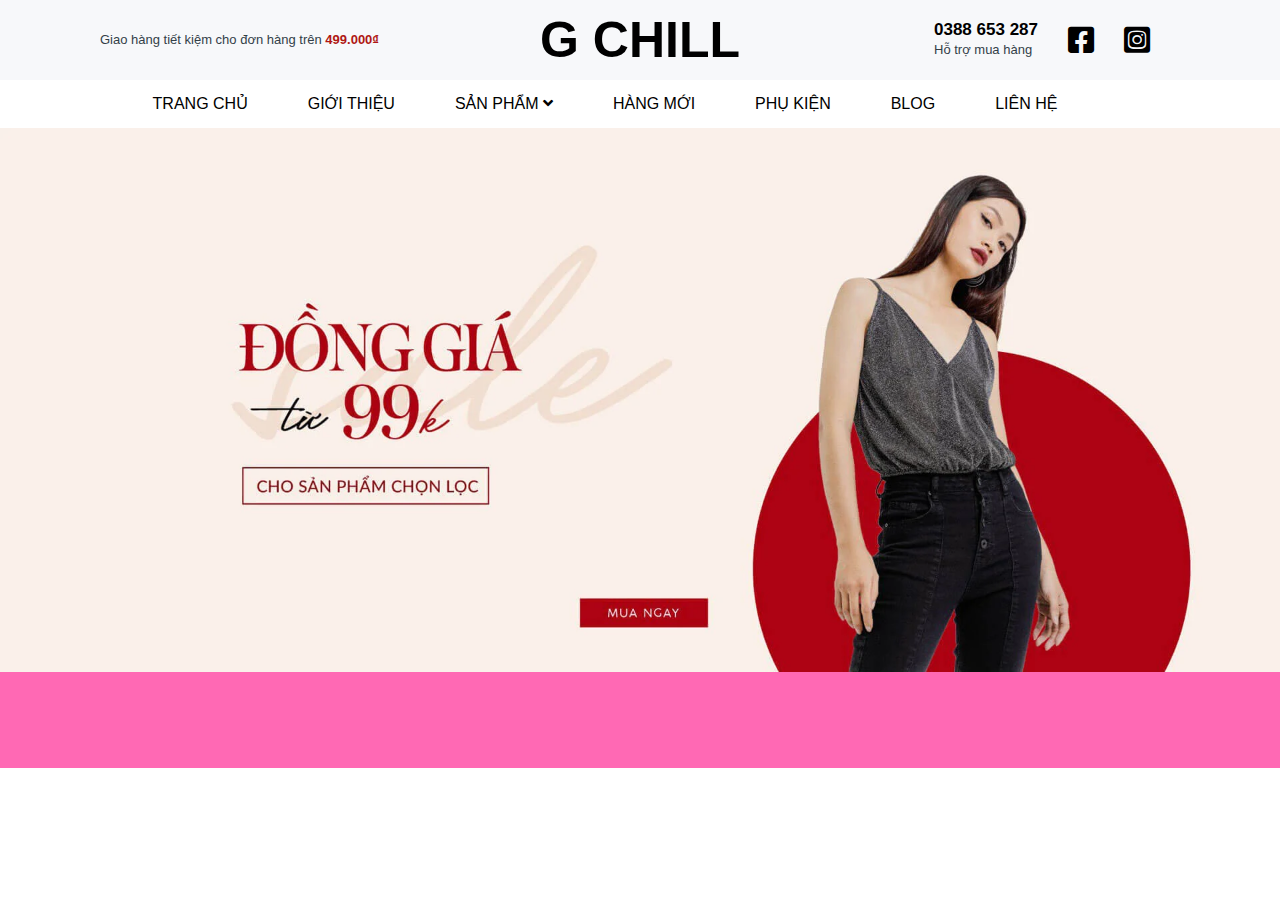
==== index.html @ 5bfe08ee "Menu" ====
<!DOCTYPE html>
<html lang="en">
<head>
    <meta charset="UTF-8">
    <meta http-equiv="X-UA-Compatible" content="IE=edge">
    <meta name="viewport" content="width=device-width, initial-scale=1.0">
    <title>Document</title>
    <link rel="stylesheet" href="./assets/css/grid.css">
    <link rel="stylesheet" href="./assets/css/base.css">
    <link rel="stylesheet" href="./assets/css/styles.css">
    <link href="./assets/fonts/fontawesome-free-5.15.3/css/all.min.css" rel="stylesheet">
</head>
<body>
    <div class="main ">
        <!-- Header top bar -->
        <div class="header-topbar">
            <div class="header-topbar__left">
                <a href="" class="header-topbar__left-link">
                    Giao hàng tiết kiệm cho đơn hàng trên <span class="header-topbar__left-highlight">499.000₫</span>
                </a>
            </div>

            <div class="header-topbar__center">
                <div class="header-logo">
                    <a href="" class="header-logo-link">
                        G CHILL
                    </a>
                </div>
            </div>

            <div class="header-topbar__right">
                <ul class="header-topbar__right-list">
                    <li class="header-topbar__right-item">
                        <a href="" class="header-topbar__right-link">
                            <div class="header-topbar-phone">
                                0388 653 287
                            </div>
                            <div class="header-topbar__right-phoneDesc">
                                Hỗ trợ mua hàng
                            </div>
                        </a>
                    </li>
                    <li class="header-topbar__right-item">
                        <a href="" class="header-topbar__right-link">
                            <i class="fab fa-facebook-square header-topbar__right-icon"></i>
                        </a>
                    </li>
                    <li class="header-topbar__right-item">
                        <a href="" class="header-topbar__right-link">
                            <i class="fab fa-instagram-square header-topbar__right-icon"></i>
                        </a>
                    </li>
                </ul>
            </div>
        </div>
        <div class="nav">
            <!-- Nav PC -->
            <nav class="nav__pc">
                <ul class="nav__list">
                    <li>
                        <a href="" class="nav__link">TRANG CHỦ</a>
                    </li>
                    <li>
                        <a href="" class="nav__link">GIỚI THIỆU</a>
                    </li>
                    <li class="nav-product--has-notify">
                        <a href="" class="nav__link nav__link-product">
                            SẢN PHẨM
                            <i class="fas fa-angle-down"></i>
                        </a>
                        <div class="nav__submenu row">
                                <div class="c-6 ">
                                    <ul class="nav__submenu-left row">
                                        <li class="nav__submenu-mainitem c-6">
                                            <header class="nav__submenu-mainitem-header">
                                                <a href="" class="nav__submenu-mainitem-link">XU HƯỚNG MỚI</a>
                                            </header>
                                            <ul class="nav__submenu-list">
                                                <li class="nav__submenu-item"><a href="" class="nav__submenu-link">Xu hướng mùa xuân</a></li>
                                                <li class="nav__submenu-item"><a href="" class="nav__submenu-link">Xu hướng mùa hè</a></li>
                                                <li class="nav__submenu-item"><a href="" class="nav__submenu-link">Xu hướng mùa đông</a></li>
                                                <li class="nav__submenu-item"><a href="" class="nav__submenu-link">Xu hướng mùa thu</a></li>
                                            </ul>
                                        </li>
                                        <li class="nav__submenu-mainitem c-6">
                                            <header class="nav__submenu-mainitem-header">
                                                <a href="" class="nav__submenu-mainitem-link">XU HƯỚNG MỚI</a>
                                            </header>
                                            <ul class="nav__submenu-list">
                                                <li class="nav__submenu-item"><a href="" class="nav__submenu-link">Xu hướng mùa xuân</a></li>
                                                <li class="nav__submenu-item"><a href="" class="nav__submenu-link">Xu hướng mùa hè</a></li>
                                                <li class="nav__submenu-item"><a href="" class="nav__submenu-link">Xu hướng mùa đông</a></li>
                                                <li class="nav__submenu-item"><a href="" class="nav__submenu-link">Xu hướng mùa thu</a></li>
                                            </ul>
                                        </li>
                                    </ul>
                                </div>
                                <div class="c-6">
                                    <div class="nav__submenu-right row">
                                        <div class="nav__submenu-img c-6">
                                            <a href="" class="nav__submenu-link">
                                                <img src="./assets/img/submenuImg1.jpg" alt="" class="nav__submenu-image">
                                            </a>
                                        </div>
                                        <div class="nav__submenu-img c-6">
                                            <a href="" class="nav__submenu-link">
                                                <img src="./assets/img/submenuImg2.jpg" alt="" class="nav__submenu-image">
                                            </a>
                                        </div>
                                    </div>
                                </div>
                        </div>
                    </li>
                    <li>
                        <a href="" class="nav__link">HÀNG MỚI</a>
                    </li>
                    <li>
                        <a href="" class="nav__link">PHỤ KIỆN</a>
                    </li>
                    <li>
                        <a href="" class="nav__link">BLOG</a>
                    </li>
                    <li>
                        <a href="" class="nav__link">LIÊN HỆ</a>
                    </li>
                </ul>
            </nav>

            <label for="nav-mobile-input" class="nav__bars-btn row">
                <div class="nav-mobile-bars c-1">
                    <i class="fas fa-bars nav-mobile-bars-icon"></i>
                </div>
                <div class="mobile-logo c-11">
                    <a href="" class="mobile-logo-link">G Chill</a>
                </div>
            </label>

            <input type="checkbox" name="" hidden class="nav__input" id="nav-mobile-input" >

            <label for="nav-mobile-input" class="nav__overlay"></label>

            <nav class="nav__mobile">
                <label for="nav-mobile-input" class="nav__mobile-close">
                    <i class="fas fa-times nav__mobile-close-icon"></i>
                </label>
                <ul class="nav__mobile-list">
                    <li class="nav__mobile-item">
                        <a href="" class="nav__mobile-link">Trang chủ</a>
                    </li>
                    <li class="nav__mobile-item">
                        <a href="" class="nav__mobile-link">Sản phẩm</a>
                    </li>
                    <li class="nav__mobile-item">
                        <a href="" class="nav__mobile-link">Blog</a>
                    </li>
                    <li class="nav__mobile-item">
                        <a href="" class="nav__mobile-link">Phụ kiện</a>
                    </li>
                    <li class="nav__mobile-item">
                        <a href="" class="nav__mobile-link">Liên hệ</a>
                    </li>
                </ul>
            </nav>
        </div>

        <div class="slider row">
            <div class="c-12">
                <img class="slider-img" src="./assets//img/slider1.webp" alt="">
            </div>
        </div>
    </div>
</body>
</html>
---- assets/css/grid.css ----
.grid {
    width: 100%;
    display: block;
    padding: 0;
}

.grid.wide {
    max-width: 1200px;
    margin: 0 auto;
}

.row {
    display: flex;
    flex-wrap: wrap;
    margin-left: -4px;
    margin-right: -4px;
}

.row.no-gutters {
    margin-left: 0;
    margin-right: 0;
}

.col {
    padding-left: 4px;
    padding-right: 4px;
}

.row.no-gutters .col {
    padding-left: 0;
    padding-right: 0;
}

.c-0 {
    display: none;
}

.c-1 {
    flex: 0 0 8.33333%;
    max-width: 8.33333%;
}

.c-2 {
    flex: 0 0 16.66667%;
    max-width: 16.66667%;
}

.c-3 {
    flex: 0 0 25%;
    max-width: 25%;
}

.c-4 {
    flex: 0 0 33.33333%;
    max-width: 33.33333%;
}

.c-5 {
    flex: 0 0 41.66667%;
    max-width: 41.66667%;
}

.c-6 {
    flex: 0 0 50%;
    max-width: 50%;
}

.c-7 {
    flex: 0 0 58.33333%;
    max-width: 58.33333%;
}

.c-8 {
    flex: 0 0 66.66667%;
    max-width: 66.66667%;
}

.c-9 {
    flex: 0 0 75%;
    max-width: 75%;
}

.c-10 {
    flex: 0 0 83.33333%;
    max-width: 83.33333%;
}

.c-11 {
    flex: 0 0 91.66667%;
    max-width: 91.66667%;
}

.c-12 {
    flex: 0 0 100%;
    max-width: 100%;
}

.c-o-1 {
    margin-left: 8.33333%;
}

.c-o-2 {
    margin-left: 16.66667%;
}

.c-o-3 {
    margin-left: 25%;
}

.c-o-4 {
    margin-left: 33.33333%;
}

.c-o-5 {
    margin-left: 41.66667%;
}

.c-o-6 {
    margin-left: 50%;
}

.c-o-7 {
    margin-left: 58.33333%;
}

.c-o-8 {
    margin-left: 66.66667%;
}

.c-o-9 {
    margin-left: 75%;
}

.c-o-10 {
    margin-left: 83.33333%;
}

.c-o-11 {
    margin-left: 91.66667%;
}

/* >= Tablet */
@media (min-width: 740px) {
    .row {
        margin-left: -8px;
        margin-right: -8px;
    }

    .col {
        padding-left: 8px;
        padding-right: 8px;
    }

    .m-0 {
        display: none;
    }

    .m-1,
    .m-2,
    .m-3,
    .m-4,
    .m-5,
    .m-6,
    .m-7,
    .m-8,
    .m-9,
    .m-10,
    .m-11,
    .m-12 {
        display: block;
    }

    .m-1 {
        flex: 0 0 8.33333%;
        max-width: 8.33333%;
    }

    .m-2 {
        flex: 0 0 16.66667%;
        max-width: 16.66667%;
    }

    .m-3 {
        flex: 0 0 25%;
        max-width: 25%;
    }

    .m-4 {
        flex: 0 0 33.33333%;
        max-width: 33.33333%;
    }

    .m-5 {
        flex: 0 0 41.66667%;
        max-width: 41.66667%;
    }

    .m-6 {
        flex: 0 0 50%;
        max-width: 50%;
    }

    .m-7 {
        flex: 0 0 58.33333%;
        max-width: 58.33333%;
    }

    .m-8 {
        flex: 0 0 66.66667%;
        max-width: 66.66667%;
    }

    .m-9 {
        flex: 0 0 75%;
        max-width: 75%;
    }

    .m-10 {
        flex: 0 0 83.33333%;
        max-width: 83.33333%;
    }

    .m-11 {
        flex: 0 0 91.66667%;
        max-width: 91.66667%;
    }

    .m-12 {
        flex: 0 0 100%;
        max-width: 100%;
    }

    .m-o-1 {
        margin-left: 8.33333%;
    }

    .m-o-2 {
        margin-left: 16.66667%;
    }

    .m-o-3 {
        margin-left: 25%;
    }

    .m-o-4 {
        margin-left: 33.33333%;
    }

    .m-o-5 {
        margin-left: 41.66667%;
    }

    .m-o-6 {
        margin-left: 50%;
    }

    .m-o-7 {
        margin-left: 58.33333%;
    }

    .m-o-8 {
        margin-left: 66.66667%;
    }

    .m-o-9 {
        margin-left: 75%;
    }

    .m-o-10 {
        margin-left: 83.33333%;
    }

    .m-o-11 {
        margin-left: 91.66667%;
    }
}

/* PC medium resolution > */
@media (min-width: 1113px) {
    .row {
        margin-left: -12px;
        margin-right: -12px;
    }

    .row.sm-gutter {
        margin-left: -5px;
        margin-right: -5px;
    }

    .col {
        padding-left: 12px;
        padding-right: 12px;
    }

    .row.sm-gutter .col {
        padding-left: 5px;
        padding-right: 5px;
    }

    .l-0 {
        display: none;
    }

    .l-1,
    .l-2,
    .l-2-4,
    .l-3,
    .l-4,
    .l-5,
    .l-6,
    .l-7,
    .l-8,
    .l-9,
    .l-10,
    .l-11,
    .l-12 {
        display: block;
    }

    .l-1 {
        flex: 0 0 8.33333%;
        max-width: 8.33333%;
    }

    .l-2 {
        flex: 0 0 16.66667%;
        max-width: 16.66667%;
    }

    .l-2-4 {
        flex: 0 0 20%;
        max-width: 20%;
    }

    .l-3 {
        flex: 0 0 25%;
        max-width: 25%;
    }

    .l-4 {
        flex: 0 0 33.33333%;
        max-width: 33.33333%;
    }

    .l-5 {
        flex: 0 0 41.66667%;
        max-width: 41.66667%;
    }

    .l-6 {
        flex: 0 0 50%;
        max-width: 50%;
    }

    .l-7 {
        flex: 0 0 58.33333%;
        max-width: 58.33333%;
    }

    .l-8 {
        flex: 0 0 66.66667%;
        max-width: 66.66667%;
    }

    .l-9 {
        flex: 0 0 75%;
        max-width: 75%;
    }

    .l-10 {
        flex: 0 0 83.33333%;
        max-width: 83.33333%;
    }

    .l-11 {
        flex: 0 0 91.66667%;
        max-width: 91.66667%;
    }

    .l-12 {
        flex: 0 0 100%;
        max-width: 100%;
    }

    .l-o-1 {
        margin-left: 8.33333%;
    }

    .l-o-2 {
        margin-left: 16.66667%;
    }

    .l-o-3 {
        margin-left: 25%;
    }

    .l-o-4 {
        margin-left: 33.33333%;
    }

    .l-o-5 {
        margin-left: 41.66667%;
    }

    .l-o-6 {
        margin-left: 50%;
    }

    .l-o-7 {
        margin-left: 58.33333%;
    }

    .l-o-8 {
        margin-left: 66.66667%;
    }

    .l-o-9 {
        margin-left: 75%;
    }

    .l-o-10 {
        margin-left: 83.33333%;
    }

    .l-o-11 {
        margin-left: 91.66667%;
    }
}

/* Tablet - PC low resolution */
@media (min-width: 740px) and (max-width: 1023px) {
    .wide {
        width: 644px;
    }
}

/* > PC low resolution */
@media (min-width: 1024px) and (max-width: 1239px) {
    .wide {
        width: 984px;
    }

    .wide .row {
        margin-left: -12px;
        margin-right: -12px;
    }

    .wide .row.sm-gutter {
        margin-left: -5px;
        margin-right: -5px;
    }

    .wide .col {
        padding-left: 12px;
        padding-right: 12px;
    }

    .wide .row.sm-gutter .col {
        padding-left: 5px;
        padding-right: 5px;
    }

    .wide .l-0 {
        display: none;
    }

    .wide .l-1,
    .wide .l-2,
    .wide .l-2-4,
    .wide .l-3,
    .wide .l-4,
    .wide .l-5,
    .wide .l-6,
    .wide .l-7,
    .wide .l-8,
    .wide .l-9,
    .wide .l-10,
    .wide .l-11,
    .wide .l-12 {
        display: block;
    }

    .wide .l-1 {
        flex: 0 0 8.33333%;
        max-width: 8.33333%;
    }

    .wide .l-2 {
        flex: 0 0 16.66667%;
        max-width: 16.66667%;
    }

    .wide .l-2-4 {
        flex: 0 0 20%;
        max-width: 20%;
    }

    .wide .l-3 {
        flex: 0 0 25%;
        max-width: 25%;
    }

    .wide .l-4 {
        flex: 0 0 33.33333%;
        max-width: 33.33333%;
    }

    .wide .l-5 {
        flex: 0 0 41.66667%;
        max-width: 41.66667%;
    }

    .wide .l-6 {
        flex: 0 0 50%;
        max-width: 50%;
    }

    .wide .l-7 {
        flex: 0 0 58.33333%;
        max-width: 58.33333%;
    }

    .wide .l-8 {
        flex: 0 0 66.66667%;
        max-width: 66.66667%;
    }

    .wide .l-9 {
        flex: 0 0 75%;
        max-width: 75%;
    }

    .wide .l-10 {
        flex: 0 0 83.33333%;
        max-width: 83.33333%;
    }

    .wide .l-11 {
        flex: 0 0 91.66667%;
        max-width: 91.66667%;
    }

    .wide .l-12 {
        flex: 0 0 100%;
        max-width: 100%;
    }

    .wide .l-o-1 {
        margin-left: 8.33333%;
    }

    .wide .l-o-2 {
        margin-left: 16.66667%;
    }

    .wide .l-o-3 {
        margin-left: 25%;
    }

    .wide .l-o-4 {
        margin-left: 33.33333%;
    }

    .wide .l-o-5 {
        margin-left: 41.66667%;
    }

    .wide .l-o-6 {
        margin-left: 50%;
    }

    .wide .l-o-7 {
        margin-left: 58.33333%;
    }

    .wide .l-o-8 {
        margin-left: 66.66667%;
    }

    .wide .l-o-9 {
        margin-left: 75%;
    }

    .wide .l-o-10 {
        margin-left: 83.33333%;
    }

    .wide .l-o-11 {
        margin-left: 91.66667%;
    }
}
---- assets/css/base.css ----
:root{
    --primary-color:rgb(238, 77, 45);
    --white-color:#fff;
    --black-color: #000;
    --text-color: #333;
    --red-dark-color: #af1713;
    --dark-light-color:#333f48;
}

*{
    box-sizing: inherit;
}

html{
    /* HACK */
    font-family: 'Roboto', sans-serif;
    box-sizing: border-box;
}
---- assets/css/styles.css ----
* {
    box-sizing: border-box;
}

body {
    margin: 0;
    background-color: #fff;
}

.main {
    min-height: 100vh;
    max-width: 100%;
    margin: auto;
    padding-bottom: 20px;
}

/* Topbar start*/
.header-topbar{
    display: flex;
    height: 80px;
    background-color: #f7f8fa;
    justify-content: space-between;
    padding: 0 100px;
    align-items: center;
}

.header-topbar__left{
    flex: 1;
}

.header-topbar__left-link{
    text-decoration: none;
    color:var(--dark-light-color);
    font-size: 13px;
    line-height: 40px;
}

.header-topbar__left-link:hover{
    color:  var(--red-dark-color);
}

.header-topbar__left-highlight{
    color: var(--red-dark-color);
    font-weight: 600;
}

.header-topbar__center{
    flex: 1;
    display: flex;
    justify-content: center;
}

.header-logo-link{
    display: block;
    text-decoration: none;
    color:var(--black-color);
    line-height: 50px;
    font-size: 50px;
    font-weight: 700;
}

.header-topbar__right{
    flex: 1;
    display: flex;
    justify-content: flex-end;
}

.header-topbar__right-list{
    display: flex;
    align-items: center;
}

.header-topbar__right-item{
    list-style: none;
    margin-right: 30px;
}

.header-topbar__right-link{
    text-decoration: none;
    color:var(--black-color);
    line-height: 20px;
}

.header-topbar__right-link:hover .header-topbar-phone{
    color: var(--red-dark-color);
}

.header-topbar-phone{
    font-size: 17px;
    font-weight: 600;
}

.header-topbar__right-phoneDesc{
    font-size: 13px;
    color:var(--dark-light-color);
}

.header-topbar__right-icon{
    line-height: 50px;
    font-size: 30px;
}

/* Topbar end*/

/* Navigation start*/
.nav {
    display: flex;
    align-items: center;
    height: 48px;
    background-color:var(--white-color);
    justify-content: center;
    position: relative;
    width: 100%;
}

.nav__list {
    display: flex;
    list-style: none;
    padding: 0;
    margin-left: -70px;
}

.nav__link {
    text-decoration: none;
    color:var(--black-color);
    font-weight: 500;
    padding: 16px 30px;
    width: 100%;
}

.nav__link:hover{
    color: var(--white-color);
    background-color: #af1713;
}

.nav-arrow-down{
    font-size: 14px;
}

/* Mobile nav */
.nav__bars-btn{
    width: 100%;
    height: 28px;
    color:var(--black-color);
    display: none;
}

.nav-mobile-bars{
    padding-left: 20px;
    padding-top: 2px;
}

.nav-mobile-bars-icon{
    font-size: 25px;
    line-height: 20px;
}

.mobile-logo{
    padding-left: 33.333%;
}

.mobile-logo-link{
    text-decoration: none;
    color: var(--black-color);
    font-size: 28px;
    line-height: 28px;
    font-weight: 600;
}

.mobile-logo-link:hover{
    color:var(--red-dark-color);
}

.nav__overlay{
    position: fixed;
    top: 0;
    right: 0;
    bottom: 0;
    left: 0;
    background-color: rgba(0, 0, 0, 0.3);
    display: none;
    animation: fadeIn linear 0.3s;
}

.nav__mobile{
    position: fixed;
    top: 0;
    left: 0;
    bottom: 0;
    width: 320px;
    max-width: 100%;
    background-color:var(--white-color);
    transform: translateX(-100%);
    opacity: 0;
    transition: transform linear 0.2s;
}

.nav__mobile-list{
    margin-top: 50px;
    padding: 0;
}

.nav__mobile-list li{
    list-style: none;
}

.nav__mobile-item{
    border-bottom: 1px solid rgba(92, 92, 92, 0.1);
    width: 100%;
}

.nav__mobile-link{
    text-decoration: none;
    color:#333;
    display: block;
    padding: 12px 20px;
    font-size: 16px;
}

.nav__mobile-link:hover{
    color:var(--red-dark-color);
    background-color: #eee;
}

.nav__mobile-close{
    position: absolute;
    top: 1rem;
    right:1rem;
}

.nav__mobile-close-icon{
    width: 24px;
    height: 24px;
    color:#666;
    font-size: 30px;
}

.nav__input:checked ~ .nav__overlay{
    display: block;
}

.nav__input:checked ~ .nav__mobile{
    transform: translateX(0%);
    opacity: 1;
}

.nav-product--has-notify:hover .nav__submenu{
    display: flex;
}

/* Sub menu */
.nav__submenu{
    position: absolute;
    top: 100%;
    right: 10%;
    width: 60%;
    background-color:var(--white-color);;
    border: solid 1px #D3D3D3;
    box-shadow: 0px 0px 10px rgba(0, 0, 0, 0.3);
    padding: 20px;
    display: none;
    transform-origin: 50% top;
    animation: SubMenuGrowth ease-in 0.2s;
    will-change: opacity, transform;
}

.nav__submenu::before{
    content: "";
    border-width: 20px 26px;
    border-style:solid;
    border-color: transparent transparent var(--white-color) transparent;
    position: absolute;
    right: 560px;
    top: -30px;
}


.nav__submenu-left{
    padding: 0 20px;
}

.nav__submenu-list{
    padding: 0;
}

.nav__submenu-mainitem-header{
    margin-top: 5px;
}

.nav__submenu-mainitem-link{
    text-decoration: none;
    color: var(--black-color);
    font-weight: 500;
    font-size: 16px;
    line-height: 35px;
}

.nav__submenu-mainitem-link:hover{
    color: var(--red-dark-color);
}

.nav__submenu-link{
    text-decoration: none;
    color: #333f48;
    font-size: 14px;
    line-height: 30px;
}

.nav__submenu-link:hover{
    color: var(--red-dark-color);
}

.nav__submenu-right{
    height: 200px;
}

.nav__submenu-image{
    max-height: 200px;
}

.nav__submenu-mainitem{
    list-style: none;
}

.nav__submenu-item{
    list-style: none;
}

/* Navigation end*/


.slider{
    background-color: hotpink;
    height: 900px;
}


 @media screen and (max-width: 1023px){
    .nav__bars-btn{
        display: flex;
        justify-content: center;
        justify-items: center;
    }

    .nav__pc{
        display: none;
    }

    .header-topbar{
        display: none;
    }
} 


/* Slider */
.slider{
    width: 100%;
    margin-left: 0;
    margin-right: 0;
    max-height: 640px;
}

.slider-img{
    width: 100%;
}

@keyframes fadeIn{
    from{
        opacity: 0;
    }

    to{
        opacity: 1;
    }
}

@keyframes SubMenuGrowth{
    from{
        opacity: 0;
        transform: scale(0);
    }
    to{
        opacity: 1;
        transform: scale(1);
    }
}
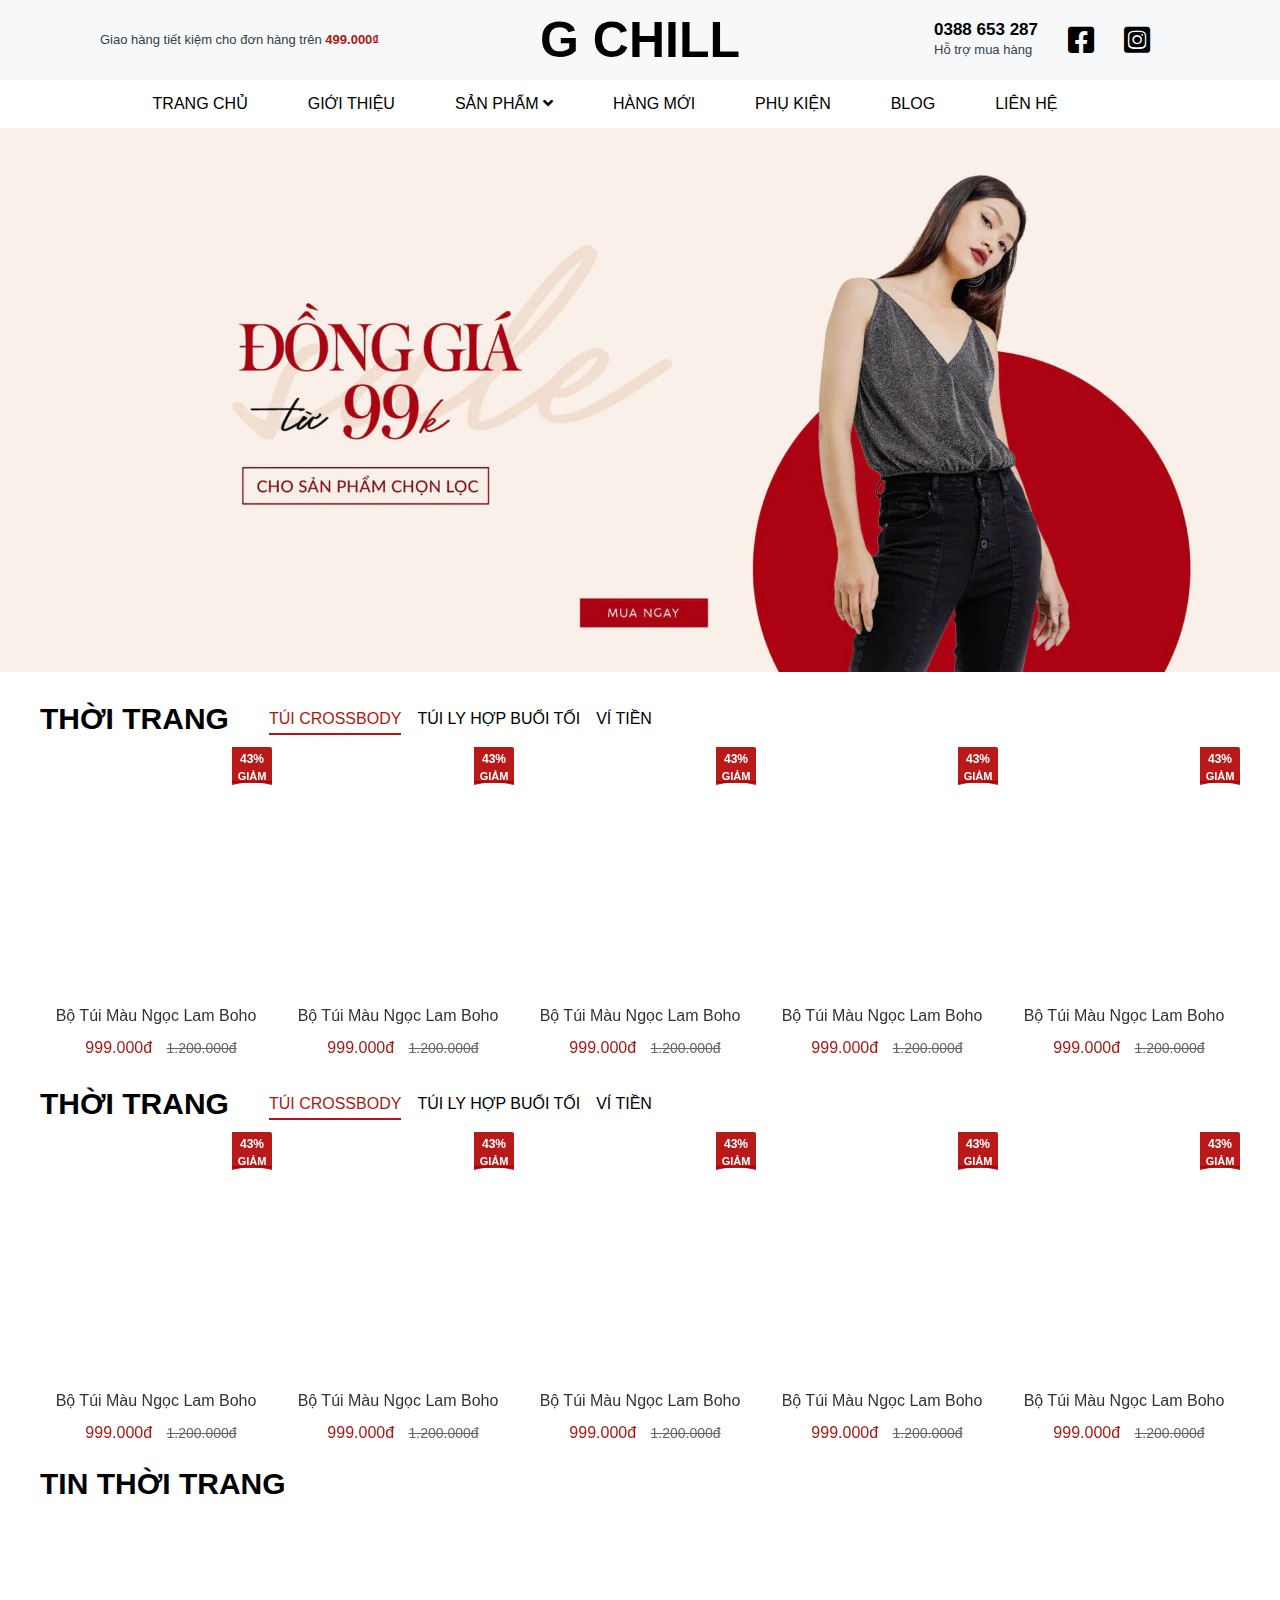
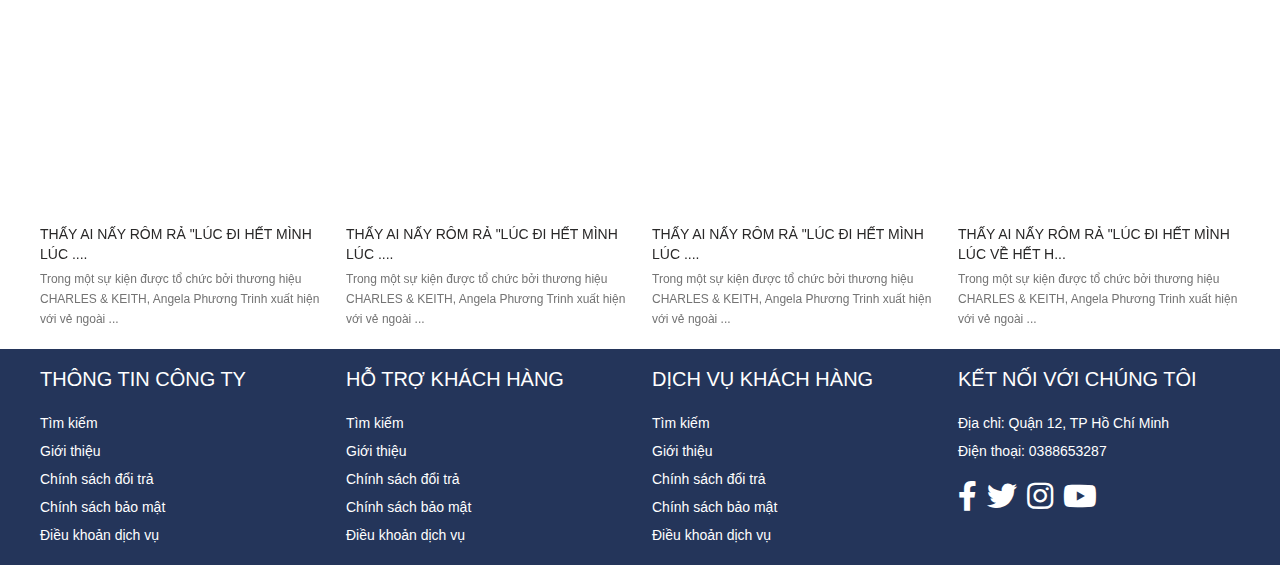
==== commit 143a671d: "home page" ====
--- a/index.html
+++ b/index.html
@@ -4,10 +4,11 @@
     <meta charset="UTF-8">
     <meta http-equiv="X-UA-Compatible" content="IE=edge">
     <meta name="viewport" content="width=device-width, initial-scale=1.0">
-    <title>Document</title>
+    <title>G chill</title>
     <link rel="stylesheet" href="./assets/css/grid.css">
     <link rel="stylesheet" href="./assets/css/base.css">
     <link rel="stylesheet" href="./assets/css/styles.css">
+    <link rel="stylesheet" href="./assets/css/responsive.css">
     <link href="./assets/fonts/fontawesome-free-5.15.3/css/all.min.css" rel="stylesheet">
 </head>
 <body>
@@ -165,9 +166,408 @@
 
         <div class="slider row">
             <div class="c-12">
-                <img class="slider-img" src="./assets//img/slider1.webp" alt="">
+                <img class="slider-img" src="./assets/img/slider1.webp" alt="">
             </div>
         </div>
+
+        <div class="app__container">
+            <div class="grid wide">
+                <div class="row app__content">
+                    <div class="col l-12 m-12 c-12">
+                        <div class="product-section">
+                            <h3 class="product-section-label">
+                                <a href="" class="product-section__link">Thời trang</a>
+                            </h3>
+                            <ul class="product-section__list hide-on-mobile-tablet">
+                                <li class="product-section-item ">
+                                    <a href="" class="product-section-item__link product-section-item__link-active">Túi crossbody</a>
+                                </li>
+                                <li class="product-section-item">
+                                    <a href="" class="product-section-item__link">Túi ly hợp buổi tối</a>
+                                </li>
+                                <li class="product-section-item">
+                                    <a href="" class="product-section-item__link">Ví tiền</a>
+                                </li>
+                            </ul>
+                        </div>
+
+                        <div class="product">
+                            <div class="row sm-gutter product-item-wrapper">
+                                <!-- Product item -->
+                                <div class="col l-2-4 m-4 c-6 ">
+                                    <a href="" class="product-item">
+                                        <div class="product-item__img" style="background-image: url(https://product.hstatic.net/200000265511/product/upload_85b97a8a1de949248e791dfe2b5185bc_large.jpg);">
+                                        </div>
+                                        <h4 class="product-item__name">
+                                            Bộ Túi Màu Ngọc Lam Boho
+                                        </h4>
+                                        <div class="product-item__price">
+                                            <span class="product-item__price-current">999.000đ</span>
+                                            <span class="product-item__price-old">1.200.000đ</span>
+                                        </div>
+                                        <div class="product-item__sale-off">
+                                            <span class="product-item__sale-off-percent">43%</span>
+                                            <span class="product-item__sale-off-lable">GIẢM</span>
+                                        </div>
+                                    </a>
+                                </div>
+                                <div class="col l-2-4 m-4 c-6 ">
+                                    <a href="" class="product-item">
+                                        <div class="product-item__img" style="background-image: url(https://product.hstatic.net/200000265511/product/upload_85b97a8a1de949248e791dfe2b5185bc_large.jpg);">
+                                        </div>
+                                        <h4 class="product-item__name">
+                                            Bộ Túi Màu Ngọc Lam Boho
+                                        </h4>
+                                        <div class="product-item__price">
+                                            <span class="product-item__price-current">999.000đ</span>
+                                            <span class="product-item__price-old">1.200.000đ</span>
+                                        </div>
+                                        <div class="product-item__sale-off">
+                                            <span class="product-item__sale-off-percent">43%</span>
+                                            <span class="product-item__sale-off-lable">GIẢM</span>
+                                        </div>
+                                    </a>
+                                </div>
+                                <div class="col l-2-4 m-4 c-6 ">
+                                    <a href="" class="product-item">
+                                        <div class="product-item__img" style="background-image: url(https://product.hstatic.net/200000265511/product/upload_85b97a8a1de949248e791dfe2b5185bc_large.jpg);">
+                                        </div>
+                                        <h4 class="product-item__name">
+                                            Bộ Túi Màu Ngọc Lam Boho
+                                        </h4>
+                                        <div class="product-item__price">
+                                            <span class="product-item__price-current">999.000đ</span>
+                                            <span class="product-item__price-old">1.200.000đ</span>
+                                        </div>
+                                        <div class="product-item__sale-off">
+                                            <span class="product-item__sale-off-percent">43%</span>
+                                            <span class="product-item__sale-off-lable">GIẢM</span>
+                                        </div>
+                                    </a>
+                                </div>
+                                <div class="col l-2-4 m-4 c-6 ">
+                                    <a href="" class="product-item">
+                                        <div class="product-item__img" style="background-image: url(https://product.hstatic.net/200000265511/product/upload_85b97a8a1de949248e791dfe2b5185bc_large.jpg);">
+                                        </div>
+                                        <h4 class="product-item__name">
+                                            Bộ Túi Màu Ngọc Lam Boho
+                                        </h4>
+                                        <div class="product-item__price">
+                                            <span class="product-item__price-current">999.000đ</span>
+                                            <span class="product-item__price-old">1.200.000đ</span>
+                                        </div>
+                                        <div class="product-item__sale-off">
+                                            <span class="product-item__sale-off-percent">43%</span>
+                                            <span class="product-item__sale-off-lable">GIẢM</span>
+                                        </div>
+                                    </a>
+                                </div>
+                                <div class="col l-2-4 m-4 c-6 ">
+                                    <a href="" class="product-item">
+                                        <div class="product-item__img" style="background-image: url(https://product.hstatic.net/200000265511/product/upload_85b97a8a1de949248e791dfe2b5185bc_large.jpg);">
+                                        </div>
+                                        <h4 class="product-item__name">
+                                            Bộ Túi Màu Ngọc Lam Boho
+                                        </h4>
+                                        <div class="product-item__price">
+                                            <span class="product-item__price-current">999.000đ</span>
+                                            <span class="product-item__price-old">1.200.000đ</span>
+                                        </div>
+                                        <div class="product-item__sale-off">
+                                            <span class="product-item__sale-off-percent">43%</span>
+                                            <span class="product-item__sale-off-lable">GIẢM</span>
+                                        </div>
+                                    </a>
+                                </div>
+                          </div>      
+                    </div>
+                </div>
+                </div>
+            </div>
+
+            <!-- <div class="grid">
+                <div class="row product-collection">
+    
+                </div>
+            </div> -->
+
+            <div class="grid wide">
+                <div class="row app__content">
+                    <div class="col l-12 m-12 c-12">
+                        <div class="product-section">
+                            <h3 class="product-section-label">
+                                <a href="" class="product-section__link">Thời trang</a>
+                            </h3>
+                            <ul class="product-section__list hide-on-mobile-tablet">
+                                <li class="product-section-item ">
+                                    <a href="" class="product-section-item__link product-section-item__link-active">Túi crossbody</a>
+                                </li>
+                                <li class="product-section-item">
+                                    <a href="" class="product-section-item__link">Túi ly hợp buổi tối</a>
+                                </li>
+                                <li class="product-section-item">
+                                    <a href="" class="product-section-item__link">Ví tiền</a>
+                                </li>
+                            </ul>
+                        </div>
+
+                        <div class="product">
+                            <div class="row sm-gutter product-item-wrapper">
+                                <!-- Product item -->
+                                <div class="col l-2-4 m-4 c-6 ">
+                                    <a href="" class="product-item">
+                                        <div class="product-item__img" style="background-image: url(https://product.hstatic.net/200000265511/product/upload_85b97a8a1de949248e791dfe2b5185bc_large.jpg);">
+                                        </div>
+                                        <h4 class="product-item__name">
+                                            Bộ Túi Màu Ngọc Lam Boho
+                                        </h4>
+                                        <div class="product-item__price">
+                                            <span class="product-item__price-current">999.000đ</span>
+                                            <span class="product-item__price-old">1.200.000đ</span>
+                                        </div>
+                                        <div class="product-item__sale-off">
+                                            <span class="product-item__sale-off-percent">43%</span>
+                                            <span class="product-item__sale-off-lable">GIẢM</span>
+                                        </div>
+                                    </a>
+                                </div>
+                                <div class="col l-2-4 m-4 c-6 ">
+                                    <a href="" class="product-item">
+                                        <div class="product-item__img" style="background-image: url(https://product.hstatic.net/200000265511/product/upload_85b97a8a1de949248e791dfe2b5185bc_large.jpg);">
+                                        </div>
+                                        <h4 class="product-item__name">
+                                            Bộ Túi Màu Ngọc Lam Boho
+                                        </h4>
+                                        <div class="product-item__price">
+                                            <span class="product-item__price-current">999.000đ</span>
+                                            <span class="product-item__price-old">1.200.000đ</span>
+                                        </div>
+                                        <div class="product-item__sale-off">
+                                            <span class="product-item__sale-off-percent">43%</span>
+                                            <span class="product-item__sale-off-lable">GIẢM</span>
+                                        </div>
+                                    </a>
+                                </div>
+                                <div class="col l-2-4 m-4 c-6 ">
+                                    <a href="" class="product-item">
+                                        <div class="product-item__img" style="background-image: url(https://product.hstatic.net/200000265511/product/upload_85b97a8a1de949248e791dfe2b5185bc_large.jpg);">
+                                        </div>
+                                        <h4 class="product-item__name">
+                                            Bộ Túi Màu Ngọc Lam Boho
+                                        </h4>
+                                        <div class="product-item__price">
+                                            <span class="product-item__price-current">999.000đ</span>
+                                            <span class="product-item__price-old">1.200.000đ</span>
+                                        </div>
+                                        <div class="product-item__sale-off">
+                                            <span class="product-item__sale-off-percent">43%</span>
+                                            <span class="product-item__sale-off-lable">GIẢM</span>
+                                        </div>
+                                    </a>
+                                </div>
+                                <div class="col l-2-4 m-4 c-6 ">
+                                    <a href="" class="product-item">
+                                        <div class="product-item__img" style="background-image: url(https://product.hstatic.net/200000265511/product/upload_85b97a8a1de949248e791dfe2b5185bc_large.jpg);">
+                                        </div>
+                                        <h4 class="product-item__name">
+                                            Bộ Túi Màu Ngọc Lam Boho
+                                        </h4>
+                                        <div class="product-item__price">
+                                            <span class="product-item__price-current">999.000đ</span>
+                                            <span class="product-item__price-old">1.200.000đ</span>
+                                        </div>
+                                        <div class="product-item__sale-off">
+                                            <span class="product-item__sale-off-percent">43%</span>
+                                            <span class="product-item__sale-off-lable">GIẢM</span>
+                                        </div>
+                                    </a>
+                                </div>
+                                <div class="col l-2-4 m-4 c-6 ">
+                                    <a href="" class="product-item">
+                                        <div class="product-item__img" style="background-image: url(https://product.hstatic.net/200000265511/product/upload_85b97a8a1de949248e791dfe2b5185bc_large.jpg);">
+                                        </div>
+                                        <h4 class="product-item__name">
+                                            Bộ Túi Màu Ngọc Lam Boho
+                                        </h4>
+                                        <div class="product-item__price">
+                                            <span class="product-item__price-current">999.000đ</span>
+                                            <span class="product-item__price-old">1.200.000đ</span>
+                                        </div>
+                                        <div class="product-item__sale-off">
+                                            <span class="product-item__sale-off-percent">43%</span>
+                                            <span class="product-item__sale-off-lable">GIẢM</span>
+                                        </div>
+                                    </a>
+                                </div>
+                          </div>      
+                    </div>
+                </div>
+            </div>
+            <div class="grid wide">
+                <div class="row app__content">
+                    <div class="col l-12 m-12 c-12">
+                        <div class="news-section">
+                            <h3 class="news-section-label">
+                                <a href="" class="news-section__link">Tin thời trang</a>
+                            </h3>
+                        </div> 
+                        <div class="news">
+                            <div class="row">
+                                <div class="col l-3 m-4 c-6">
+                                    <a href="" class="news-item">
+                                        <div class="news-item__img" style="background-image: url(https://file.hstatic.net/200000265511/article/charles-keith-as-seen-at-fashion-week-ss-blog-5_717f64c0446b497caf0bece27c9c0b59_large.jpg);">
+                                        </div>
+                                        <h3 class="news-item__title">
+                                            Thấy ai nấy rôm rả "Lúc đi hết mình lúc ....
+                                        </h3>
+                                        <p class="news-item__description">
+                                            Trong một sự kiện được tổ chức bởi thương hiệu CHARLES & KEITH, Angela Phương Trinh xuất hiện với vẻ ngoài ...
+                                        </p>
+                                    </a>
+                                </div>
+
+                                <div class="col l-3 m-4 c-6">
+                                    <a href="" class="news-item">
+                                        <div class="news-item__img" style="background-image: url(https://file.hstatic.net/200000265511/article/charles-keith-as-seen-at-fashion-week-ss-blog-5_717f64c0446b497caf0bece27c9c0b59_large.jpg);">
+                                        </div>
+                                        <h3 class="news-item__title">
+                                            Thấy ai nấy rôm rả "Lúc đi hết mình lúc ....
+                                        </h3>
+                                        <p class="news-item__description">
+                                            Trong một sự kiện được tổ chức bởi thương hiệu CHARLES & KEITH, Angela Phương Trinh xuất hiện với vẻ ngoài ...
+                                        </p>
+                                    </a>
+                                </div>
+
+                                <div class="col l-3 m-4 c-6">
+                                    <a href="" class="news-item">
+                                        <div class="news-item__img" style="background-image: url(https://file.hstatic.net/200000265511/article/charles-keith-as-seen-at-fashion-week-ss-blog-5_717f64c0446b497caf0bece27c9c0b59_large.jpg);">
+                                        </div>
+                                        <h3 class="news-item__title">
+                                            Thấy ai nấy rôm rả "Lúc đi hết mình lúc ....
+                                        </h3>
+                                        <p class="news-item__description">
+                                            Trong một sự kiện được tổ chức bởi thương hiệu CHARLES & KEITH, Angela Phương Trinh xuất hiện với vẻ ngoài ...
+                                        </p>
+                                    </a>
+                                </div>
+
+                                <div class="col l-3 m-4 c-6">
+                                    <a href="" class="news-item">
+                                        <div class="news-item__img" style="background-image: url(https://file.hstatic.net/200000265511/article/charles-keith-as-seen-at-fashion-week-ss-blog-5_717f64c0446b497caf0bece27c9c0b59_large.jpg);">
+                                        </div>
+                                        <h3 class="news-item__title">
+                                            Thấy ai nấy rôm rả "Lúc đi hết mình lúc về hết h...
+                                        </h3>
+                                        <p class="news-item__description">
+                                            Trong một sự kiện được tổ chức bởi thương hiệu CHARLES & KEITH, Angela Phương Trinh xuất hiện với vẻ ngoài ...
+                                        </p>
+                                    </a>
+                                </div>
+                            </div>
+                        </div>
+                    </div>
+                </div>  
+            </div>
+        </div>
+        
+        <footer class="footer grid">
+            <div class="grid wide">
+                <div class="row">
+                    <div class="col l-3 m-4 c-6 company_infomation">
+                        <h3 class="footer-header">THÔNG TIN CÔNG TY</h3>
+                        <ul class="footer-list">
+                            <li class="footer-item">
+                                <a href="" class="footer-item__link">Tìm kiếm</a>
+                            </li>
+                            <li class="footer-item">
+                                <a href="" class="footer-item__link">Giới thiệu</a>
+                            </li>
+                            <li class="footer-item">
+                                <a href="" class="footer-item__link">Chính sách đổi trả</a>
+                            </li>
+                            <li class="footer-item">
+                                <a href="" class="footer-item__link">Chính sách bảo mật</a>
+                            </li>
+                            <li class="footer-item">
+                                <a href="" class="footer-item__link">Điều khoản dịch vụ</a>
+                            </li>
+                        </ul>
+                    </div>
+                    <div class="col l-3 m-4 c-6 company_infomation">
+                        <h3 class="footer-header">HỖ TRỢ KHÁCH HÀNG</h3>
+                        <ul class="footer-list">
+                            <li class="footer-item">
+                                <a href="" class="footer-item__link">Tìm kiếm</a>
+                            </li>
+                            <li class="footer-item">
+                                <a href="" class="footer-item__link">Giới thiệu</a>
+                            </li>
+                            <li class="footer-item">
+                                <a href="" class="footer-item__link">Chính sách đổi trả</a>
+                            </li>
+                            <li class="footer-item">
+                                <a href="" class="footer-item__link">Chính sách bảo mật</a>
+                            </li>
+                            <li class="footer-item">
+                                <a href="" class="footer-item__link">Điều khoản dịch vụ</a>
+                            </li>
+                        </ul>
+                    </div>
+                    <div class="col l-3 m-4 c-6 company_infomation">
+                        <h3 class="footer-header">DỊCH VỤ KHÁCH HÀNG</h3>
+                        <ul class="footer-list">
+                            <li class="footer-item">
+                                <a href="" class="footer-item__link">Tìm kiếm</a>
+                            </li>
+                            <li class="footer-item">
+                                <a href="" class="footer-item__link">Giới thiệu</a>
+                            </li>
+                            <li class="footer-item">
+                                <a href="" class="footer-item__link">Chính sách đổi trả</a>
+                            </li>
+                            <li class="footer-item">
+                                <a href="" class="footer-item__link">Chính sách bảo mật</a>
+                            </li>
+                            <li class="footer-item">
+                                <a href="" class="footer-item__link">Điều khoản dịch vụ</a>
+                            </li>
+                        </ul>
+                    </div>
+                    <div class="col l-3 m-4 c-6 company_infomation">
+                        <h3 class="footer-header">KẾT NỐI VỚI CHÚNG TÔI</h3>
+                        <span class="address">Địa chỉ: Quận 12, TP Hồ Chí Minh</span><br>
+                        <span class="mobile"> Điện thoại: 0388653287 </span>
+                        <ul class="footer-social">
+                            <li class="facebook footer-social-item">
+                                <a href="#" title="Facebook" target="_blank" rel="nofollow" aria-label="Facebook"
+                                 class="footer-social-item__link">
+                                    <i class="fab fa-facebook-f footer-social-item__icon"></i>
+                                </a>
+                            </li>
+                            <li class="twitter footer-social-item">
+                                <a href="#" title="Twitter" target="_blank" rel="nofollow" aria-label="Twitter"
+                                class="footer-social-item__link">
+                                    <i class="fab fa-twitter footer-social-item__icon"></i>
+                                </a>
+                            </li>
+                            <li class="instagram footer-social-item">
+                                <a href="#" title="Instagram" target="_blank" rel="nofollow" aria-label="Instagram"
+                                class="footer-social-item__link">
+                                    <i class="fab fa-instagram footer-social-item__icon"></i>
+                                </a>
+                            </li>
+                            <li class="youtube footer-social-item">
+                                <a href="#" title="Youtube" target="_blank" rel="nofollow" aria-label="Youtube"
+                                class="footer-social-item__link">
+                                    <i class="fab fa-youtube footer-social-item__icon"></i>
+                                </a>
+                            </li>
+                        </ul>
+                    </div>
+                </div>
+            </div>
+        </footer>
     </div>
 </body>
 </html>--- a/assets/css/base.css
+++ b/assets/css/base.css
@@ -1,5 +1,5 @@
 :root{
-    --primary-color:rgb(238, 77, 45);
+    --primary-color:#af1713;
     --white-color:#fff;
     --black-color: #000;
     --text-color: #333;
--- a/assets/css/styles.css
+++ b/assets/css/styles.css
@@ -11,7 +11,6 @@
     min-height: 100vh;
     max-width: 100%;
     margin: auto;
-    padding-bottom: 20px;
 }
 
 /* Topbar start*/
@@ -246,6 +245,7 @@
 
 .nav-product--has-notify:hover .nav__submenu{
     display: flex;
+    z-index: 1;
 }
 
 /* Sub menu */
@@ -264,15 +264,15 @@
     will-change: opacity, transform;
 }
 
-.nav__submenu::before{
+ .nav__submenu::before{
     content: "";
     border-width: 20px 26px;
     border-style:solid;
     border-color: transparent transparent var(--white-color) transparent;
     position: absolute;
-    right: 560px;
+    right: 80%;
     top: -30px;
-}
+} 
 
 
 .nav__submenu-left{
@@ -330,8 +330,12 @@
 
 
 .slider{
-    background-color: hotpink;
-    height: 900px;
+    /* background-color: hotpink; */
+    /* height: 900px; */
+}
+
+.app__content{
+    margin-top: 5px;
 }
 
 
@@ -349,7 +353,7 @@
     .header-topbar{
         display: none;
     }
-} 
+}
 
 
 /* Slider */
@@ -357,7 +361,7 @@
     width: 100%;
     margin-left: 0;
     margin-right: 0;
-    max-height: 640px;
+    /* max-height: 640px; */
 }
 
 .slider-img{
@@ -383,4 +387,312 @@
         opacity: 1;
         transform: scale(1);
     }
+}
+
+/* Product section*/
+
+.product-section{
+    display: flex;
+    margin-top: 20px;
+    align-items: center;
+}
+
+.product-section-label{
+    margin: 0;
+    text-transform: uppercase;
+    font-size: 30px;
+    line-height: 36px;
+}
+
+.product-section__link
+{
+    text-decoration: none;
+    color: var(--black-color);
+}
+
+.product-section__link:hover{
+    color: var(--primary-color);
+}
+
+.product-section__list{
+    list-style: none;
+    margin: 0;
+    display: flex;
+}
+
+.product-section-item{
+    margin-right: 16px;
+}
+
+.product-item:hover{
+    box-shadow: 0 1px 20px 0 rgba(0, 0, 0, 0.05);
+    transform: translateY(-3px);
+    background-color: rgba(0, 0, 0, 0.02);
+
+}
+
+.product-section-item__link{
+    text-decoration: none;
+    font-size: 16px;
+    line-height: 16px;
+    color: var(--black-color);
+    text-transform: uppercase;
+}
+
+.product-section-item__link-active{
+    color: var(--primary-color);
+    border-bottom: 2px solid var(--primary-color);
+    padding-bottom: 6px;
+}
+
+.product-section-item__link:hover{
+    color: var(--primary-color);
+    border-bottom: 2px solid var(--primary-color);
+    padding-bottom: 6px;
+}
+
+/* Product */
+.product{
+}
+
+.product-item{
+    margin-top: 10px;
+    background-color: var(--white-color);
+    position: relative;
+    border-radius: 2px;
+    /* box-shadow: 0 1px 2px 0 rgba(0, 0, 0, 0.1); */
+    transition: transform ease-in 0.1s;
+    will-change: transform;
+    display: block;
+    text-decoration: none;
+}
+
+.product-item__img {
+    padding-top: 100%;
+    background-repeat: no-repeat;
+    background-size: cover;
+    background-position:top center;
+    border-top-left-radius: 2px;
+    border-top-right-radius: 2px;
+    height: 250px;
+}
+
+.product-item__name {
+    font-size: 16px;
+    font-weight: 400;
+    color:var(--text-color);
+    line-height: 18px;
+    margin: 10px 0;
+    text-align: center;
+    overflow: hidden;
+    display: block;
+}
+
+.product-item__price {
+    display: block;
+    align-items: baseline;
+    flex-wrap: wrap;
+    text-align: center;
+    line-height: 18px;
+    align-content: center;
+    height: 26px;
+}
+
+.product-item__price-old {
+    font-size: 14px;
+    color: #666;
+    text-decoration: line-through;
+    margin-left: 10px;
+}
+
+.product-item__price-current {
+    font-size: 16px;
+    color:var(--primary-color);
+    margin-left: 10px;
+}
+
+.product-item__sale-off {
+    position: absolute;
+    right: 0;
+    top: 0;
+    width: 40px;
+    height: 36px;
+    text-align: center;
+    background-color: rgba(179, 0, 0, 0.9);
+    border-top-right-radius: 2px;
+}
+
+.product-item__sale-off-percent {
+    color:var(--white-color);
+    font-weight: 600;
+    font-size: 12px;
+    line-height: 12px;
+    position: relative;
+    top: 2px;
+}
+
+.product-item__sale-off-lable {
+    font-size: 11px;
+    line-height: 12px;
+    color: var(--white-color);
+    font-weight: 600;
+    position: relative;
+    top: 1px;
+}
+
+.product-item__sale-off-lable::after{
+    content: "";
+    position: absolute;
+    border-width: 0 20px 4px;
+    border-style: solid;
+    border-color:transparent rgba(179, 0, 0, 0.9) transparent rgba(179, 0, 0, 0.9);
+    left: -5.5px;
+    bottom: -3px;
+}
+
+.product-collection{
+    background-image: url(https://file.hstatic.net/200000265511/file/evo_banner_collection_e63c6b84e20b45aaa6a4511c533b5bb6.jpg);
+    height: 500px;
+    background-position: center;
+    background-repeat: no-repeat;
+    background-size: cover;
+    margin: 0;
+}
+
+/* news section */
+
+/* Product section*/
+
+.news-section{
+    display: flex;
+    margin: 15px 0;
+    align-items: center;
+}
+
+.news-section-label{
+    margin: 0;
+    text-transform: uppercase;
+    font-size: 30px;
+    line-height: 36px;
+}
+
+.news-section__link
+{
+    text-decoration: none;
+    color: var(--black-color);
+}
+
+.news-section__link:hover{
+    color: var(--primary-color);
+}
+
+.news-item{
+    margin-top: 10px;
+    background-color: var(--white-color);
+    position: relative;
+    border-radius: 2px;
+    transition: transform ease-in 0.1s;
+    will-change: transform;
+    display: block;
+    text-decoration: none;
+    color:var(--black-color);
+}
+
+.news-item:hover .news-item__title{
+    color: var(--primary-color);
+}
+
+.news-item__img {
+    padding-top: 100%;
+    background-repeat: no-repeat;
+    background-size: cover;
+    background-position:top center;
+    border-top-left-radius: 2px;
+    border-top-right-radius: 2px;
+    height: 250px;
+    transition: transform .2s;
+}
+
+.news-item__img:hover{
+    transform: scale(1.1);
+
+}
+
+.news-item__title{
+    font-size: 14px;
+    color: #292828;
+    text-transform: uppercase;
+    margin:15px 0 5px;
+    font-weight: 500;
+    line-height: 20px;
+}
+
+.news-item__description{
+    font-size: 12px;
+    color: #747474;
+    margin: 0;
+    line-height: 20px;
+}
+
+/* Footer */
+.footer{
+    margin-top: 20px;
+    background-color: #24355a;
+    color: var(--white-color);
+}
+
+.footer-header{
+
+    margin: 20px 0;
+    font-size: 20px;
+    line-height: 20px;
+    font-weight: 400;
+}
+
+.footer-list{
+    list-style: none;
+    padding-left: 0;
+}
+
+.footer-item{
+
+}
+
+.footer-item__link{
+    text-decoration: none;
+    color: var(--white-color);
+    font-size: 14px;
+    font-weight: 300;
+    line-height: 28px;
+}
+
+.footer-item__link:hover{
+    color:var(--primary-color);
+}
+
+.address,
+.mobile{
+    line-height: 28px;
+    font-size: 14px;
+    font-weight: 300;
+}
+
+.footer-social{
+    display: flex;
+    list-style: none;
+    align-content: space-between;
+    padding: 0;
+}
+
+.footer-social-item{
+    margin-right: 10px;
+}
+
+.footer-social-item:hover .footer-social-item__icon{
+    color:var(--primary-color);
+}
+
+.footer-social-item__icon{
+    color: var(--white-color);
+    font-size: 30px;
 }--- a/assets/css/responsive.css
+++ b/assets/css/responsive.css
@@ -0,0 +1,37 @@
+/* Mobile & tablet */
+@media (max-width: 1023px)
+{
+    :root{
+        --navbar-height:0px;
+        --header-height: 68px;
+    }
+
+    .hide-on-mobile-tablet{
+        display: none;
+    }
+
+    .row {
+        margin:0;
+    }
+}
+
+/* Tablet */
+@media (min-width:740px) and (max-width: 1023px)
+{
+    .hide-on-tablet{
+        display: none;
+    }
+}
+
+/* Mobile */
+@media (max-width:739px) 
+{
+    .hide-on-mobile{
+        display: none;
+    }
+
+    .product-section-label{
+        font-size: 20px;
+        line-height: 20px;
+    }
+}